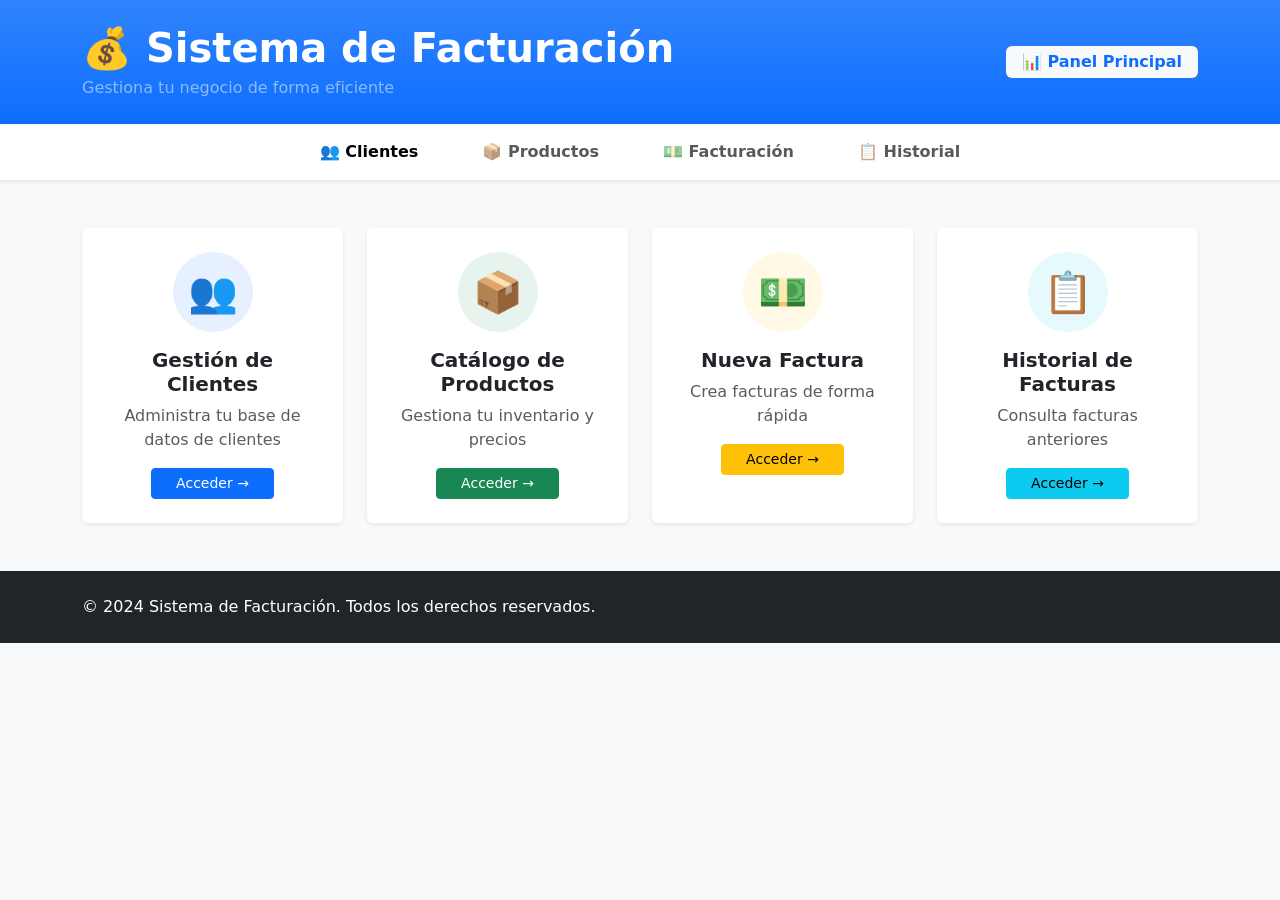
==== index.html @ ea3b449d "Arreglo index" ====
<!DOCTYPE html>
<html lang="es">

<head>
  <meta charset="UTF-8">
  <meta name="viewport" content="width=device-width, initial-scale=1">
  <title>Sistema de Facturación</title>

  <link rel="stylesheet" href="./public/lib/bootstrap-5.3.6-dist/css/bootstrap.min.css">
</head>

<body class="bg-light">
  <!-- Header con gradiente -->
  <header class="bg-primary bg-gradient shadow-sm">
    <div class="container">
      <div class="row align-items-center py-4">
        <div class="col-md-8">
          <h1 class="text-white mb-0 fw-bold">
            💰 Sistema de Facturación
          </h1>
          <p class="text-white-50 mb-0 mt-1">Gestiona tu negocio de forma eficiente</p>
        </div>
        <div class="col-md-4 text-end">
          <span class="badge bg-light text-primary fs-6 px-3 py-2">
            📊 Panel Principal
          </span>
        </div>
      </div>
    </div>
  </header>

  <!-- Navegación principal -->
  <nav class="navbar navbar-expand-lg navbar-light bg-white shadow-sm sticky-top">
    <div class="container">
      <button class="navbar-toggler" type="button" data-bs-toggle="collapse" data-bs-target="#navbarNav">
        <span class="navbar-toggler-icon"></span>
      </button>
      <div class="collapse navbar-collapse" id="navbarNav">
        <ul class="navbar-nav mx-auto">
          <li class="nav-item mx-2">
            <a class="nav-link active fw-semibold px-4 py-2 rounded-pill" href="clientes.html">
              👥 Clientes
            </a>
          </li>
          <li class="nav-item mx-2">
            <a class="nav-link fw-semibold px-4 py-2 rounded-pill" href="productos.html">
              📦 Productos
            </a>
          </li>
          <li class="nav-item mx-2">
            <a class="nav-link fw-semibold px-4 py-2 rounded-pill" href="facturacion.html">
              💵 Facturación
            </a>
          </li>
          <li class="nav-item mx-2">
            <a class="nav-link fw-semibold px-4 py-2 rounded-pill" href="facturas.html">
              📋 Historial
            </a>
          </li>
        </ul>
      </div>
    </div>
  </nav>

  <!-- Contenido principal -->
  <main class="container my-5">
    <!-- Cards de acceso rápido -->
    <div class="row g-4 mb-5">
      <div class="col-md-6 col-lg-3">
        <div class="card h-100 border-0 shadow-sm">
          <div class="card-body text-center p-4">
            <div
              class="bg-primary bg-opacity-10 rounded-circle d-inline-flex align-items-center justify-content-center mb-3"
              style="width: 80px; height: 80px;">
              <span class="fs-1">👥</span>
            </div>
            <h5 class="card-title fw-bold mb-2">Gestión de Clientes</h5>
            <p class="card-text text-muted mb-3">Administra tu base de datos de clientes</p>
            <a href="clientes.html" class="btn btn-primary btn-sm px-4">
              Acceder →
            </a>
          </div>
        </div>
      </div>

      <div class="col-md-6 col-lg-3">
        <div class="card h-100 border-0 shadow-sm">
          <div class="card-body text-center p-4">
            <div
              class="bg-success bg-opacity-10 rounded-circle d-inline-flex align-items-center justify-content-center mb-3"
              style="width: 80px; height: 80px;">
              <span class="fs-1">📦</span>
            </div>
            <h5 class="card-title fw-bold mb-2">Catálogo de Productos</h5>
            <p class="card-text text-muted mb-3">Gestiona tu inventario y precios</p>
            <a href="productos.html" class="btn btn-success btn-sm px-4">
              Acceder →
            </a>
          </div>
        </div>
      </div>

      <div class="col-md-6 col-lg-3">
        <div class="card h-100 border-0 shadow-sm">
          <div class="card-body text-center p-4">
            <div
              class="bg-warning bg-opacity-10 rounded-circle d-inline-flex align-items-center justify-content-center mb-3"
              style="width: 80px; height: 80px;">
              <span class="fs-1">💵</span>
            </div>
            <h5 class="card-title fw-bold mb-2">Nueva Factura</h5>
            <p class="card-text text-muted mb-3">Crea facturas de forma rápida</p>
            <a href="facturacion.html" class="btn btn-warning btn-sm px-4">
              Acceder →
            </a>
          </div>
        </div>
      </div>

      <div class="col-md-6 col-lg-3">
        <div class="card h-100 border-0 shadow-sm">
          <div class="card-body text-center p-4">
            <div
              class="bg-info bg-opacity-10 rounded-circle d-inline-flex align-items-center justify-content-center mb-3"
              style="width: 80px; height: 80px;">
              <span class="fs-1">📋</span>
            </div>
            <h5 class="card-title fw-bold mb-2">Historial de Facturas</h5>
            <p class="card-text text-muted mb-3">Consulta facturas anteriores</p>
            <a href="facturas.html" class="btn btn-info btn-sm px-4">
              Acceder →
            </a>
          </div>
        </div>
      </div>
    </div>
  </main>

  <!-- Footer -->
  <footer class="bg-dark text-white py-4 mt-5">
    <div class="container">
      <div class="row align-items-center">
        <div class="col-md-6">
          <p class="mb-0">&copy; 2024 Sistema de Facturación. Todos los derechos reservados.</p>
        </div>
        <div class="col-md-6 text-end">
          <small class="text-muted">Versión 1.0.0</small>
        </div>
      </div>
    </div>
  </footer>

  <script src="./public/js/app.js"></script>
  <script src="./public/lib/bootstrap-5.3.6-dist/js/bootstrap.bundle.min.js"></script>
</body>

</html>
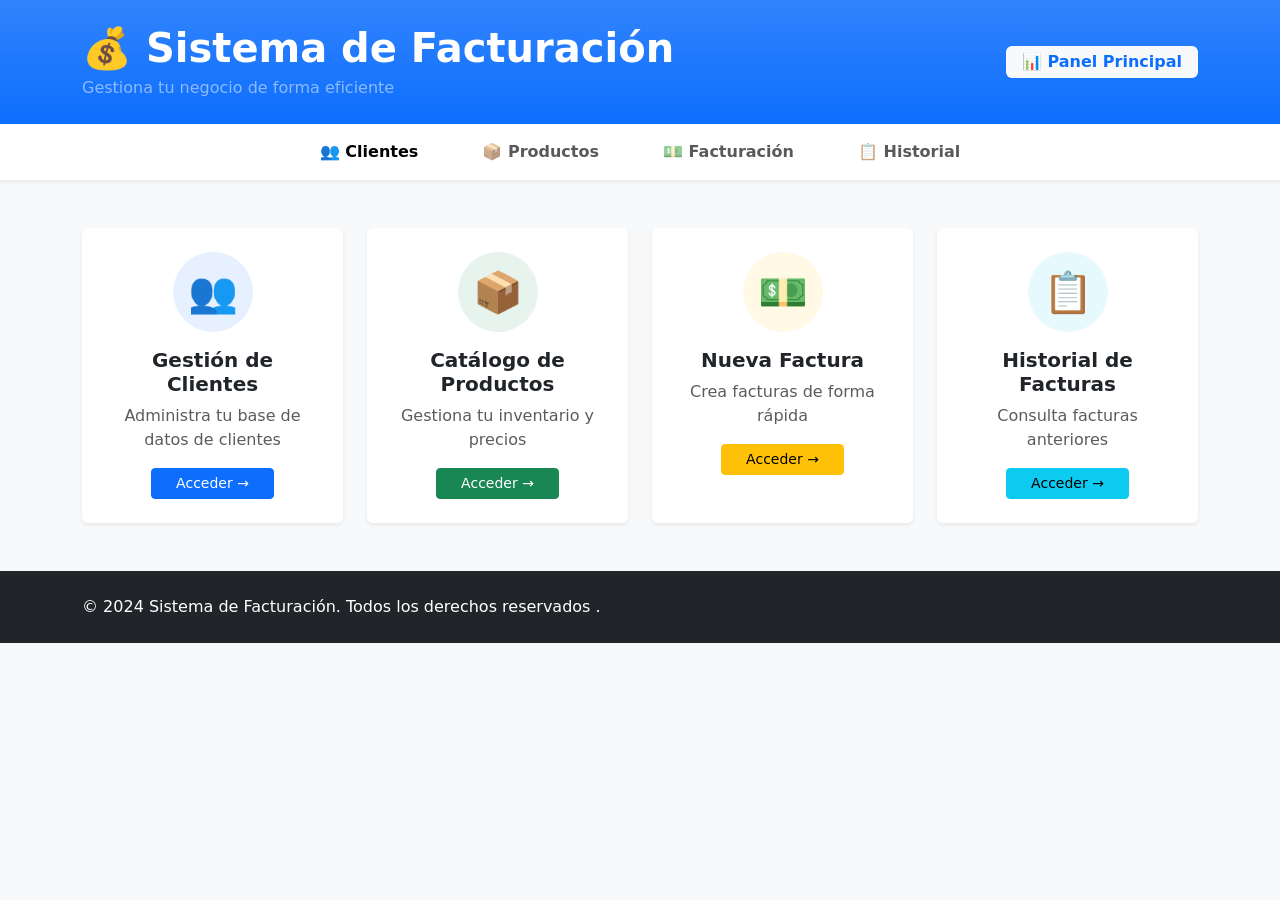
==== commit 1888c4d6: "update" ====
--- a/index.html
+++ b/index.html
@@ -141,7 +141,7 @@
     <div class="container">
       <div class="row align-items-center">
         <div class="col-md-6">
-          <p class="mb-0">&copy; 2024 Sistema de Facturación. Todos los derechos reservados.</p>
+          <p class="mb-0">&copy; 2024 Sistema de Facturación. Todos los derechos reservados .</p>
         </div>
         <div class="col-md-6 text-end">
           <small class="text-muted">Versión 1.0.0</small>
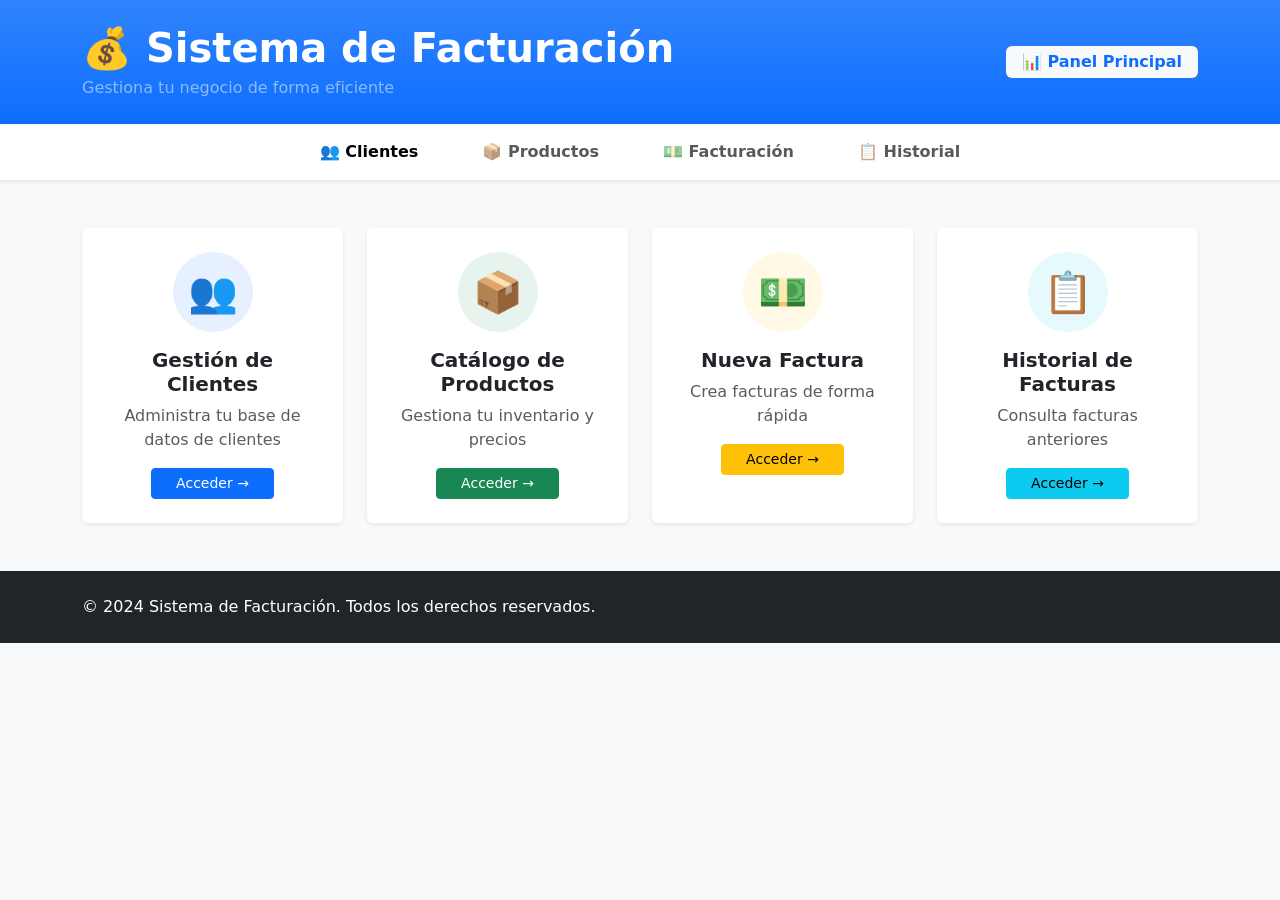
==== commit 96c5d902: "update" ====
--- a/index.html
+++ b/index.html
@@ -141,7 +141,7 @@
     <div class="container">
       <div class="row align-items-center">
         <div class="col-md-6">
-          <p class="mb-0">&copy; 2024 Sistema de Facturación. Todos los derechos reservados .</p>
+          <p class="mb-0">&copy; 2024 Sistema de Facturación. Todos los derechos reservados.</p>
         </div>
         <div class="col-md-6 text-end">
           <small class="text-muted">Versión 1.0.0</small>
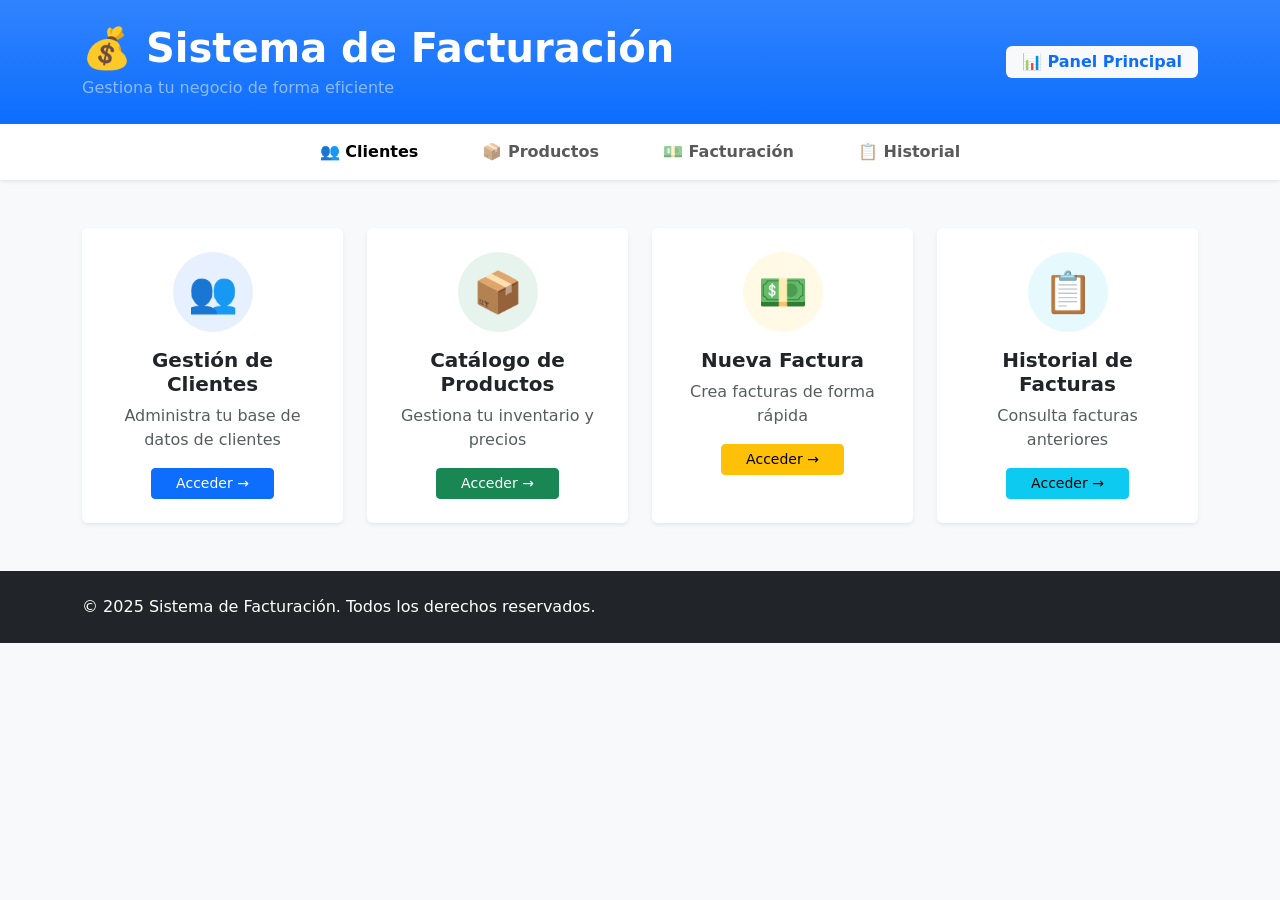
==== commit 545c489f: "update" ====
--- a/index.html
+++ b/index.html
@@ -10,7 +10,7 @@
 </head>
 
 <body class="bg-light">
-  <!-- Header con gradiente -->
+  <!-- Encabezado de pagina principal -->
   <header class="bg-primary bg-gradient shadow-sm">
     <div class="container">
       <div class="row align-items-center py-4">
@@ -29,7 +29,7 @@
     </div>
   </header>
 
-  <!-- Navegación principal -->
+  <!-- Menu principal -->
   <nav class="navbar navbar-expand-lg navbar-light bg-white shadow-sm sticky-top">
     <div class="container">
       <button class="navbar-toggler" type="button" data-bs-toggle="collapse" data-bs-target="#navbarNav">
@@ -62,9 +62,8 @@
     </div>
   </nav>
 
-  <!-- Contenido principal -->
+  <!-- Accesos rapidos -->
   <main class="container my-5">
-    <!-- Cards de acceso rápido -->
     <div class="row g-4 mb-5">
       <div class="col-md-6 col-lg-3">
         <div class="card h-100 border-0 shadow-sm">
@@ -136,16 +135,13 @@
     </div>
   </main>
 
-  <!-- Footer -->
+  <!-- Pie de pagina -->
   <footer class="bg-dark text-white py-4 mt-5">
     <div class="container">
       <div class="row align-items-center">
         <div class="col-md-6">
-          <p class="mb-0">&copy; 2024 Sistema de Facturación. Todos los derechos reservados.</p>
-        </div>
-        <div class="col-md-6 text-end">
-          <small class="text-muted">Versión 1.0.0</small>
-        </div>
+          <p class="mb-0">&copy; 2025 Sistema de Facturación. Todos los derechos reservados.</p>
+        </div>  
       </div>
     </div>
   </footer>
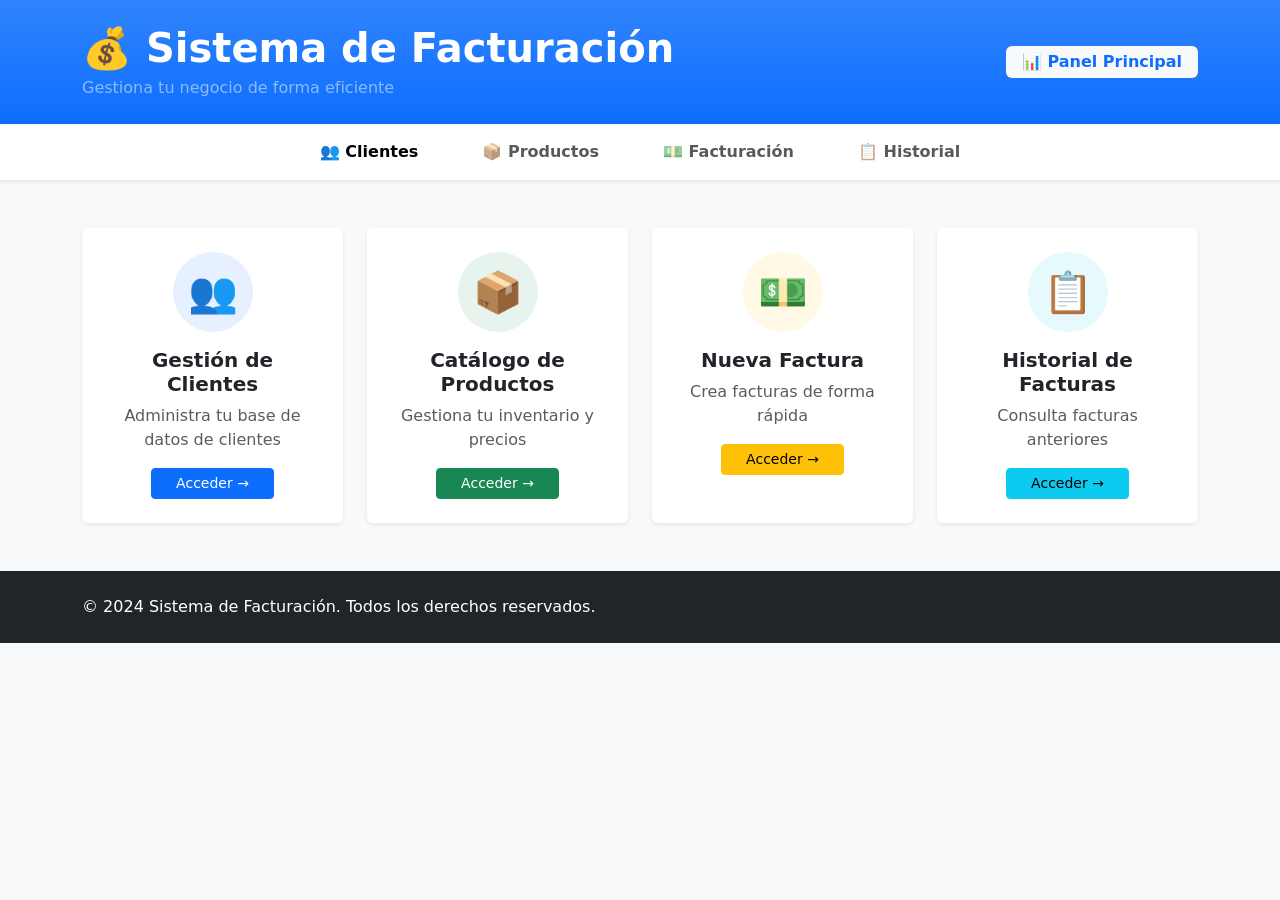
==== commit 666fcd2b: "update" ====
--- a/index.html
+++ b/index.html
@@ -10,7 +10,7 @@
 </head>
 
 <body class="bg-light">
-  <!-- Encabezado de pagina principal -->
+  <!-- Header con gradiente -->
   <header class="bg-primary bg-gradient shadow-sm">
     <div class="container">
       <div class="row align-items-center py-4">
@@ -29,7 +29,7 @@
     </div>
   </header>
 
-  <!-- Menu principal -->
+  <!-- Navegación principal -->
   <nav class="navbar navbar-expand-lg navbar-light bg-white shadow-sm sticky-top">
     <div class="container">
       <button class="navbar-toggler" type="button" data-bs-toggle="collapse" data-bs-target="#navbarNav">
@@ -62,8 +62,9 @@
     </div>
   </nav>
 
-  <!-- Accesos rapidos -->
+  <!-- Contenido principal -->
   <main class="container my-5">
+    <!-- Cards de acceso rápido -->
     <div class="row g-4 mb-5">
       <div class="col-md-6 col-lg-3">
         <div class="card h-100 border-0 shadow-sm">
@@ -135,13 +136,16 @@
     </div>
   </main>
 
-  <!-- Pie de pagina -->
+  <!-- Footer -->
   <footer class="bg-dark text-white py-4 mt-5">
     <div class="container">
       <div class="row align-items-center">
         <div class="col-md-6">
-          <p class="mb-0">&copy; 2025 Sistema de Facturación. Todos los derechos reservados.</p>
-        </div>  
+          <p class="mb-0">&copy; 2024 Sistema de Facturación. Todos los derechos reservados.</p>
+        </div>
+        <div class="col-md-6 text-end">
+          <small class="text-muted">Versión 1.0.0</small>
+        </div>
       </div>
     </div>
   </footer>
@@ -149,5 +153,5 @@
   <script src="./public/js/app.js"></script>
   <script src="./public/lib/bootstrap-5.3.6-dist/js/bootstrap.bundle.min.js"></script>
 </body>
-
+ 
 </html>
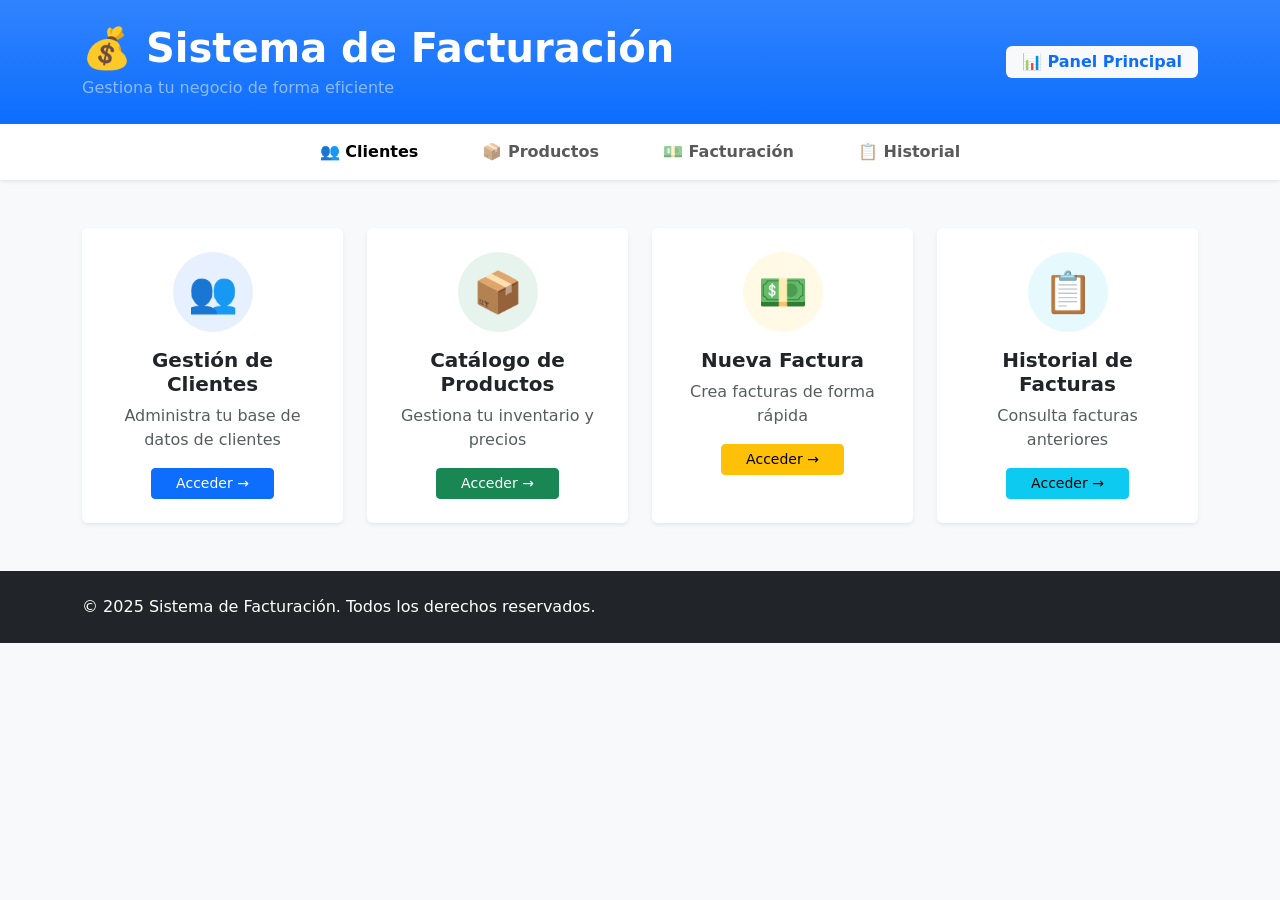
==== commit f4a390b6: "Merge branch 'master' of https://github.com/Akira22-tem/PRY_Examen1" ====
--- a/index.html
+++ b/index.html
@@ -10,7 +10,7 @@
 </head>
 
 <body class="bg-light">
-  <!-- Header con gradiente -->
+  <!-- Encabezado de pagina principal -->
   <header class="bg-primary bg-gradient shadow-sm">
     <div class="container">
       <div class="row align-items-center py-4">
@@ -29,7 +29,7 @@
     </div>
   </header>
 
-  <!-- Navegación principal -->
+  <!-- Menu principal -->
   <nav class="navbar navbar-expand-lg navbar-light bg-white shadow-sm sticky-top">
     <div class="container">
       <button class="navbar-toggler" type="button" data-bs-toggle="collapse" data-bs-target="#navbarNav">
@@ -62,9 +62,8 @@
     </div>
   </nav>
 
-  <!-- Contenido principal -->
+  <!-- Accesos rapidos -->
   <main class="container my-5">
-    <!-- Cards de acceso rápido -->
     <div class="row g-4 mb-5">
       <div class="col-md-6 col-lg-3">
         <div class="card h-100 border-0 shadow-sm">
@@ -136,16 +135,13 @@
     </div>
   </main>
 
-  <!-- Footer -->
+  <!-- Pie de pagina -->
   <footer class="bg-dark text-white py-4 mt-5">
     <div class="container">
       <div class="row align-items-center">
         <div class="col-md-6">
-          <p class="mb-0">&copy; 2024 Sistema de Facturación. Todos los derechos reservados.</p>
-        </div>
-        <div class="col-md-6 text-end">
-          <small class="text-muted">Versión 1.0.0</small>
-        </div>
+          <p class="mb-0">&copy; 2025 Sistema de Facturación. Todos los derechos reservados.</p>
+        </div>  
       </div>
     </div>
   </footer>
